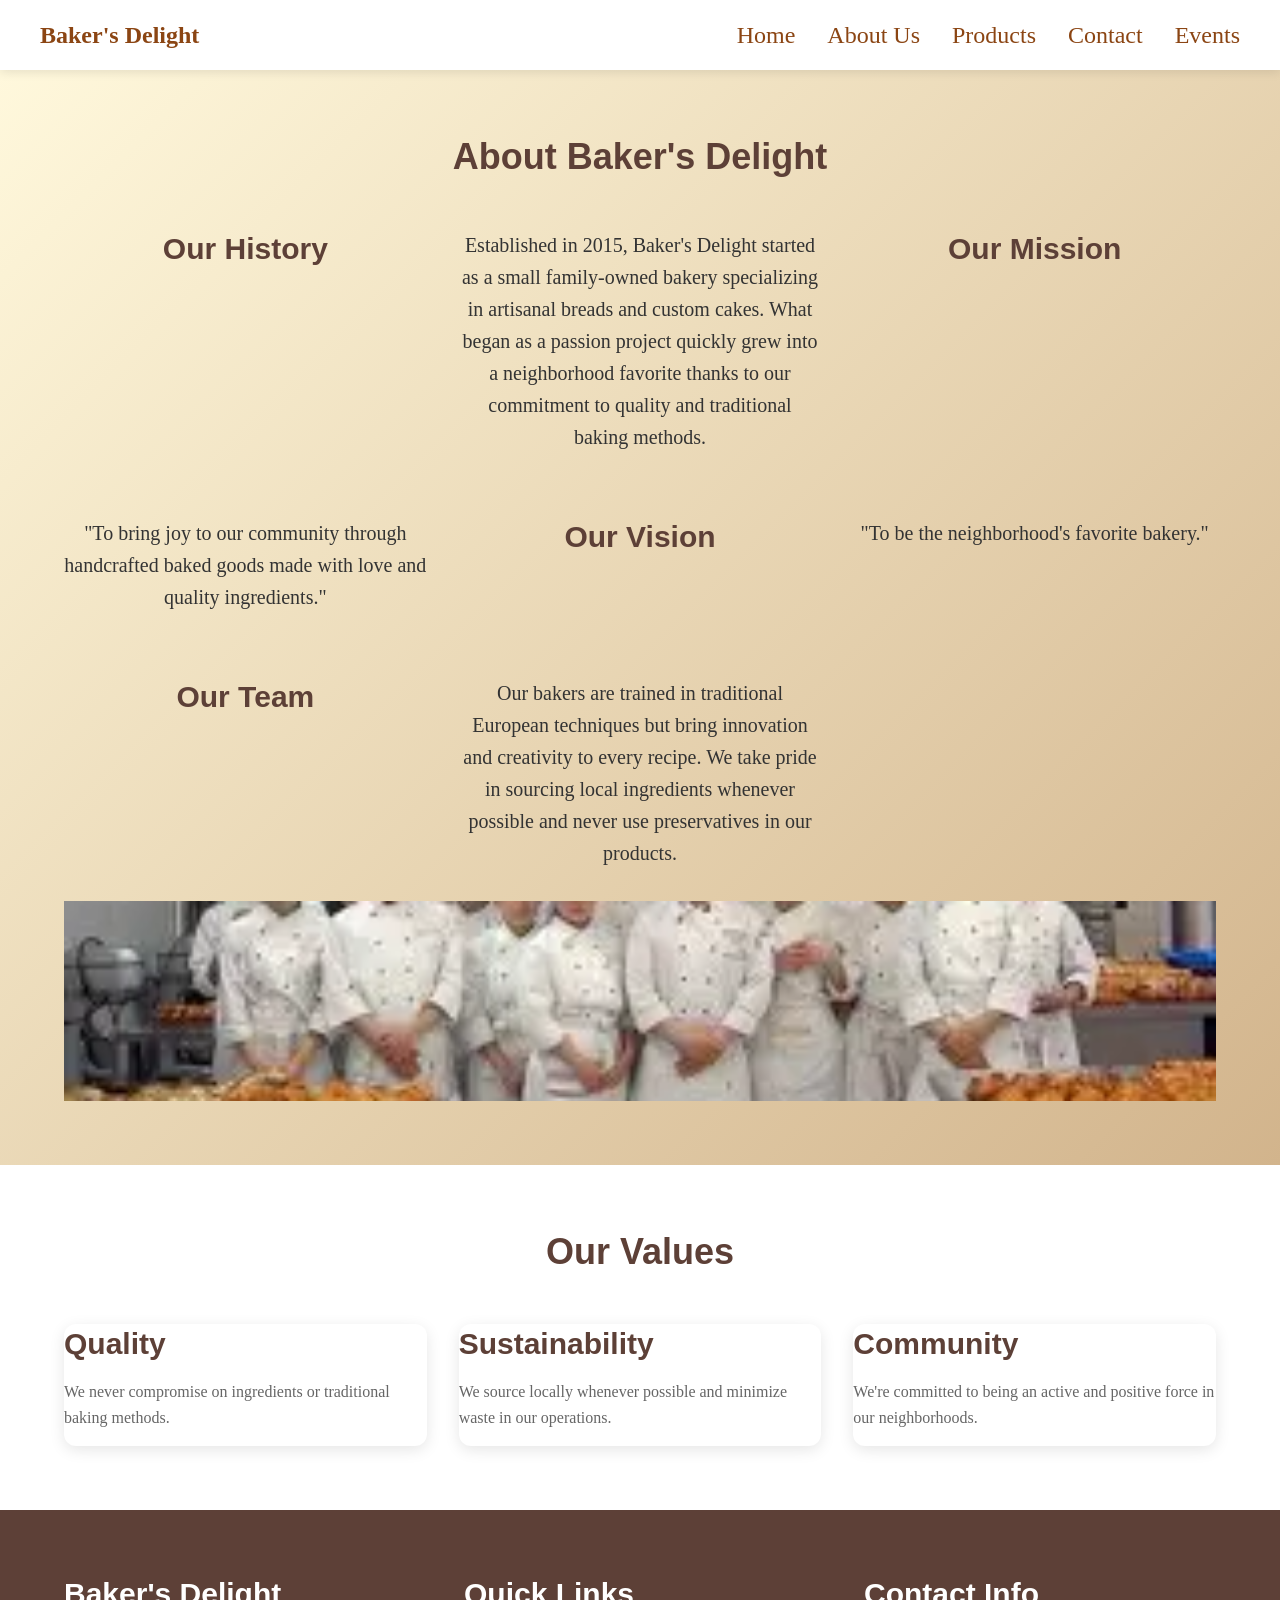
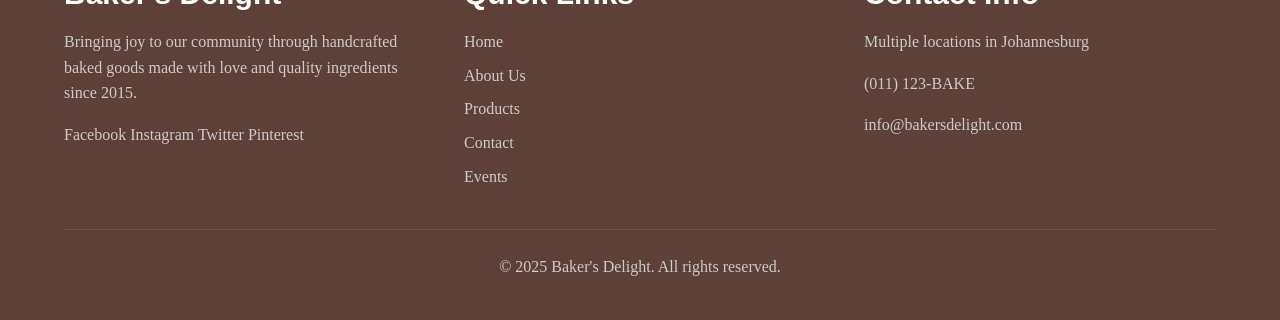
==== Bakers Delight/about.html @ 1e137101 "Add files via upload" ====
<!DOCTYPE html>
<html lang="en">
<head>
    <meta charset="UTF-8">
    <meta name="viewport" content="width=device-width, initial-scale=1.0">
    <link rel="stylesheet" href="css/style.css">
    <title>About Us - Baker's Delight</title>
</head>
<body>
    <!-- Header -->
    <header>
        <div>
            <a href="index.html">Baker's Delight</a>
            <nav>
                <ul>
                    <li><a href="index.html">Home</a></li>
                    <li><a href="about.html">About Us</a></li>
                    <li><a href="products.html">Products</a></li>
                    <li><a href="contact.html">Contact</a></li>
                    <li><a href="events.html">Events</a></li>
                </ul>
            </nav>
        </div>
    </header>

    <!-- About Content -->
    <section>
        <h2>About Baker's Delight</h2>
        <div>
            <div>
                <h3>Our History</h3>
                <p>Established in 2015, Baker's Delight started as a small family-owned bakery specializing in artisanal breads and custom cakes. What began as a passion project quickly grew into a neighborhood favorite thanks to our commitment to quality and traditional baking methods.</p>
                
                <h3>Our Mission</h3>
                <p>"To bring joy to our community through handcrafted baked goods made with love and quality ingredients."</p>
                
                <h3>Our Vision</h3>
                <p>"To be the neighborhood's favorite bakery."</p>
                
                <h3>Our Team</h3>
                <p>Our bakers are trained in traditional European techniques but bring innovation and creativity to every recipe. We take pride in sourcing local ingredients whenever possible and never use preservatives in our products.</p>
            </div>
            <div>
                <img src="images/Baker's Delight Team.webp" alt="Baker's Delight team" width="100%">
            </div>
        </div>
    </section>
    
    <section>
        <div>
            <h2>Our Values</h2>
            <div>
                <div>
                    <h3>Quality</h3>
                    <p>We never compromise on ingredients or traditional baking methods.</p>
                </div>
                <div>
                    <h3>Sustainability</h3>
                    <p>We source locally whenever possible and minimize waste in our operations.</p>
                </div>
                <div>
                    <h3>Community</h3>
                    <p>We're committed to being an active and positive force in our neighborhoods.</p>
                </div>
            </div>
        </div>
    </section>

    <!-- Footer -->
    <footer>
        <div>
            <div>
                <div>
                    <h3>Baker's Delight</h3>
                    <p>Bringing joy to our community through handcrafted baked goods made with love and quality ingredients since 2015.</p>
                    <div>
                        <a href="#">Facebook</a>
                        <a href="#">Instagram</a>
                        <a href="#">Twitter</a>
                        <a href="#">Pinterest</a>
                    </div>
                </div>
                <div>
                    <h3>Quick Links</h3>
                    <ul>
                        <li><a href="index.html">Home</a></li>
                        <li><a href="about.html">About Us</a></li>
                        <li><a href="products.html">Products</a></li>
                        <li><a href="contact.html">Contact</a></li>
                        <li><a href="events.html">Events</a></li>
                    </ul>
                </div>
                <div>
                    <h3>Contact Info</h3>
                    <p>Multiple locations in Johannesburg</p>
                    <p>(011) 123-BAKE</p>
                    <p>info@bakersdelight.com</p>
                </div>
            </div>
            <div>
                <p>&copy; 2025 Baker's Delight. All rights reserved.</p>
            </div>
        </div>
    </footer>
</body>
</html>
---- Bakers Delight/css/style.css ----
/* ===== CSS RESET & BASE STYLES ===== */
* {
    margin: 0;
    padding: 0;
    box-sizing: border-box;
}

:root {
    /* ===== COLOR SCHEME ===== */
    --primary-color: #8B4513; /* SaddleBrown - Warm bakery tone */
    --secondary-color: #D2B48C; /* Tan - Light neutral */
    --accent-color: #A52A2A; /* Brown - Rich accent */
    --light-color: #FFF8DC; /* Cornsilk - Light background */
    --dark-color: #5D4037; /* Dark Brown */
    --text-color: #333333;
    --text-light: #666666;
    --white: #FFFFFF;
    
    /* ===== TYPOGRAPHY SCALE ===== */
    --fs-xs: 0.75rem;   /* 12px */
    --fs-sm: 0.875rem;  /* 14px */
    --fs-base: 1rem;    /* 16px */
    --fs-md: 1.125rem;  /* 18px */
    --fs-lg: 1.25rem;   /* 20px */
    --fs-xl: 1.5rem;    /* 24px */
    --fs-2xl: 1.875rem; /* 30px */
    --fs-3xl: 2.25rem;  /* 36px */
    --fs-4xl: 3rem;     /* 48px */
    
    /* ===== SPACING ===== */
    --space-xs: 0.5rem;   /* 8px */
    --space-sm: 1rem;     /* 16px */
    --space-md: 1.5rem;   /* 24px */
    --space-lg: 2rem;     /* 32px */
    --space-xl: 3rem;     /* 48px */
    --space-2xl: 4rem;    /* 64px */
    
    /* ===== BORDER RADIUS ===== */
    --border-radius: 8px;
    --border-radius-lg: 12px;
}

/* ===== BASE TYPOGRAPHY ===== */
body {
    font-family: 'Georgia', 'Times New Roman', serif;
    font-size: var(--fs-base);
    line-height: 1.6;
    color: var(--text-color);
    background-color: var(--white);
}

h1, h2, h3, h4, h5, h6 {
    font-family: 'Arial', 'Helvetica', sans-serif;
    font-weight: 700;
    line-height: 1.3;
    margin-bottom: var(--space-sm);
    color: var(--dark-color);
}

h1 { font-size: var(--fs-4xl); }
h2 { font-size: var(--fs-3xl); }
h3 { font-size: var(--fs-2xl); }
h4 { font-size: var(--fs-xl); }
h5 { font-size: var(--fs-lg); }
h6 { font-size: var(--fs-md); }

p {
    margin-bottom: var(--space-sm);
    color: var(--text-light);
}

a {
    color: var(--primary-color);
    text-decoration: none;
    transition: color 0.3s ease;
}

a:hover {
    color: var(--accent-color);
}

/* ===== LAYOUT CONTAINERS ===== */
.container {
    max-width: 1200px;
    margin: 0 auto;
    padding: 0 var(--space-md);
}

body > div,
header > div,
section > div,
footer > div {
    max-width: 1200px;
    margin: 0 auto;
    padding: 0 var(--space-md);
}

/* ===== HEADER STYLES ===== */
header {
    background-color: var(--white);
    box-shadow: 0 2px 10px rgba(0,0,0,0.1);
    position: sticky;
    top: 0;
    z-index: 1000;
}

header > div {
    display: flex;
    justify-content: space-between;
    align-items: center;
    padding: var(--space-sm) 0;
}

header a {
    font-size: var(--fs-xl);
    font-weight: bold;
    color: var(--primary-color);
}

nav ul {
    display: flex;
    list-style: none;
    gap: var(--space-lg);
}

nav a {
    font-weight: 500;
    padding: var(--space-xs) 0;
    position: relative;
}

nav a:hover {
    color: var(--accent-color);
}

nav a::after {
    content: '';
    position: absolute;
    bottom: 0;
    left: 0;
    width: 0;
    height: 2px;
    background-color: var(--accent-color);
    transition: width 0.3s ease;
}

nav a:hover::after {
    width: 100%;
}

/* ===== HERO SECTION (First section on homepage) ===== */
body > section:first-of-type {
    background: linear-gradient(135deg, var(--light-color) 0%, var(--secondary-color) 100%);
    padding: var(--space-2xl) 0;
    text-align: center;
}

body > section:first-of-type h1 {
    font-size: var(--fs-4xl);
    margin-bottom: var(--space-md);
    color: var(--dark-color);
}

body > section:first-of-type p {
    font-size: var(--fs-lg);
    max-width: 600px;
    margin: 0 auto var(--space-lg);
    color: var(--text-color);
}

body > section:first-of-type a {
    display: inline-block;
    background-color: var(--primary-color);
    color: var(--white);
    padding: var(--space-sm) var(--space-lg);
    border-radius: var(--border-radius);
    font-weight: bold;
    transition: all 0.3s ease;
}

body > section:first-of-type a:hover {
    background-color: var(--accent-color);
    transform: translateY(-2px);
    box-shadow: 0 4px 15px rgba(0,0,0,0.2);
}

/* ===== GENERAL SECTION STYLES ===== */
section {
    padding: var(--space-2xl) 0;
}

section h2 {
    text-align: center;
    margin-bottom: var(--space-xl);
}

/* ===== FEATURED PRODUCTS/SPECIALTIES (Homepage) ===== */
section > div > div {
    display: grid;
    grid-template-columns: repeat(auto-fit, minmax(280px, 1fr));
    gap: var(--space-lg);
}

section > div > div > div {
    background: var(--white);
    border-radius: var(--border-radius-lg);
    overflow: hidden;
    box-shadow: 0 4px 15px rgba(0,0,0,0.1);
    transition: transform 0.3s ease;
}

section > div > div > div:hover {
    transform: translateY(-5px);
}

section img {
    width: 100%;
    height: 200px;
    object-fit: cover;
}

section > div > div > div > div:last-child {
    padding: var(--space-md);
}

/* ===== ABOUT PREVIEW/STORY SECTION (Homepage) ===== */
section:nth-of-type(3) {
    background-color: var(--light-color);
}

section:nth-of-type(3) > div {
    display: grid;
    grid-template-columns: 1fr 1fr;
    gap: var(--space-xl);
    align-items: center;
}

section:nth-of-type(3) img {
    width: 100%;
    border-radius: var(--border-radius-lg);
    box-shadow: 0 4px 15px rgba(0,0,0,0.1);
}

/* ===== LOCATIONS SECTION (Homepage) ===== */
section:nth-of-type(4) > div > p {
    text-align: center;
    margin-bottom: var(--space-xl);
}

section:nth-of-type(4) > div > div {
    display: grid;
    grid-template-columns: repeat(auto-fit, minmax(250px, 1fr));
    gap: var(--space-lg);
}

section:nth-of-type(4) > div > div > div {
    text-align: center;
    padding: var(--space-md);
    background: var(--white);
    border-radius: var(--border-radius);
    box-shadow: 0 2px 10px rgba(0,0,0,0.1);
}

/* ===== PRODUCTS PAGE SPECIFIC STYLES ===== */
.products-section h3 {
    margin-top: var(--space-xl);
    padding-bottom: var(--space-sm);
    border-bottom: 2px solid var(--secondary-color);
}

.products-section > div > div {
    display: grid;
    grid-template-columns: repeat(auto-fit, minmax(300px, 1fr));
    gap: var(--space-lg);
    margin-bottom: var(--space-xl);
}

.products-section > div > div > div {
    background: var(--white);
    border-radius: var(--border-radius);
    overflow: hidden;
    box-shadow: 0 2px 10px rgba(0,0,0,0.1);
    transition: transform 0.3s ease;
}

.products-section > div > div > div:hover {
    transform: translateY(-3px);
}

.products-section > div > div > div img {
    width: 100%;
    height: 200px;
    object-fit: cover;
}

.products-section > div > div > div > div:last-child {
    padding: var(--space-md);
}

.products-section > div > div > div > div:last-child > div {
    display: flex;
    justify-content: space-between;
    align-items: center;
    margin-top: var(--space-sm);
}

.products-section > div > div > div > div:last-child a {
    background-color: var(--primary-color);
    color: var(--white);
    padding: var(--space-xs) var(--space-md);
    border-radius: var(--border-radius);
    font-weight: bold;
    transition: all 0.3s ease;
}

.products-section > div > div > div > div:last-child a:hover {
    background-color: var(--accent-color);
}

/* ===== EVENTS PAGE SPECIFIC STYLES ===== */
.events-section > div > div > div {
    background: var(--white);
    padding: var(--space-md);
    border-radius: var(--border-radius);
    box-shadow: 0 2px 10px rgba(0,0,0,0.1);
    margin-bottom: var(--space-md);
}

.events-section > div > div > div > div:first-child {
    background-color: var(--primary-color);
    color: var(--white);
    padding: var(--space-xs) var(--space-sm);
    border-radius: var(--border-radius);
    display: inline-block;
    margin-bottom: var(--space-sm);
    font-weight: bold;
}

/* ===== CONTACT PAGE SPECIFIC STYLES ===== */
.contact-section > div {
    display: grid;
    grid-template-columns: 1fr 1fr;
    gap: var(--space-xl);
}

.contact-section > div > div > div {
    display: grid;
    grid-template-columns: repeat(auto-fit, minmax(250px, 1fr));
    gap: var(--space-md);
    margin-top: var(--space-md);
}

.contact-section > div > div > div > div {
    background: var(--white);
    padding: var(--space-md);
    border-radius: var(--border-radius);
    box-shadow: 0 2px 10px rgba(0,0,0,0.1);
}

/* ===== FORM STYLES ===== */
form {
    display: flex;
    flex-direction: column;
    gap: var(--space-md);
}

form div {
    display: flex;
    flex-direction: column;
}

label {
    margin-bottom: var(--space-xs);
    font-weight: bold;
}

input, select, textarea {
    padding: var(--space-sm);
    border: 1px solid #ddd;
    border-radius: var(--border-radius);
    font-family: inherit;
    font-size: var(--fs-base);
    transition: border-color 0.3s ease;
}

input:focus, select:focus, textarea:focus {
    outline: none;
    border-color: var(--primary-color);
}

button {
    background-color: var(--primary-color);
    color: var(--white);
    padding: var(--space-sm) var(--space-lg);
    border: none;
    border-radius: var(--border-radius);
    font-size: var(--fs-md);
    font-weight: bold;
    cursor: pointer;
    transition: all 0.3s ease;
}

button:hover {
    background-color: var(--accent-color);
    transform: translateY(-2px);
}

/* ===== FOOTER STYLES ===== */
footer {
    background-color: var(--dark-color);
    color: var(--white);
    padding: var(--space-2xl) 0 var(--space-md);
}

footer > div > div:first-child {
    display: grid;
    grid-template-columns: repeat(auto-fit, minmax(250px, 1fr));
    gap: var(--space-xl);
    margin-bottom: var(--space-lg);
}

footer h3 {
    color: var(--white);
    margin-bottom: var(--space-sm);
}

footer p, footer a {
    color: #ccc;
}

footer a:hover {
    color: var(--white);
}

footer ul {
    list-style: none;
}

footer ul li {
    margin-bottom: var(--space-xs);
}

footer > div > div:last-child {
    text-align: center;
    padding-top: var(--space-md);
    border-top: 1px solid rgba(255,255,255,0.1);
}

/* ===== RESPONSIVE DESIGN - TABLET ===== */
@media (max-width: 768px) {
    :root {
        --fs-4xl: 2.5rem;
        --fs-3xl: 2rem;
        --fs-2xl: 1.5rem;
    }
    
    header > div {
        flex-direction: column;
        gap: var(--space-md);
    }
    
    nav ul {
        flex-wrap: wrap;
        justify-content: center;
        gap: var(--space-md);
    }
    
    section:nth-of-type(3) > div,
    .contact-section > div {
        grid-template-columns: 1fr;
        gap: var(--space-lg);
    }
    
    section:nth-of-type(3) img {
        order: -1;
    }
    
    footer > div > div:first-child {
        grid-template-columns: 1fr;
        text-align: center;
    }
}

/* ===== RESPONSIVE DESIGN - MOBILE ===== */
@media (max-width: 480px) {
    :root {
        --fs-4xl: 2rem;
        --fs-3xl: 1.75rem;
        --fs-2xl: 1.25rem;
    }
    
    body > div,
    header > div,
    section > div,
    footer > div {
        padding: 0 var(--space-sm);
    }
    
    section {
        padding: var(--space-xl) 0;
    }
    
    section > div > div {
        grid-template-columns: 1fr;
    }
    
    nav ul {
        flex-direction: column;
        align-items: center;
        gap: var(--space-sm);
    }
}

/* ===== RESPONSIVE IMAGES ===== */
img {
    max-width: 100%;
    height: auto;
}

/* ===== ACCESSIBILITY ===== */
@media (prefers-reduced-motion: reduce) {
    *, *::before, *::after {
        animation-duration: 0.01ms !important;
        animation-iteration-count: 1 !important;
        transition-duration: 0.01ms !important;
    }
}

/* ===== FOCUS STYLES FOR ACCESSIBILITY ===== */
a:focus, button:focus, input:focus, select:focus, textarea:focus {
    outline: 2px solid var(--primary-color);
    outline-offset: 2px;
}
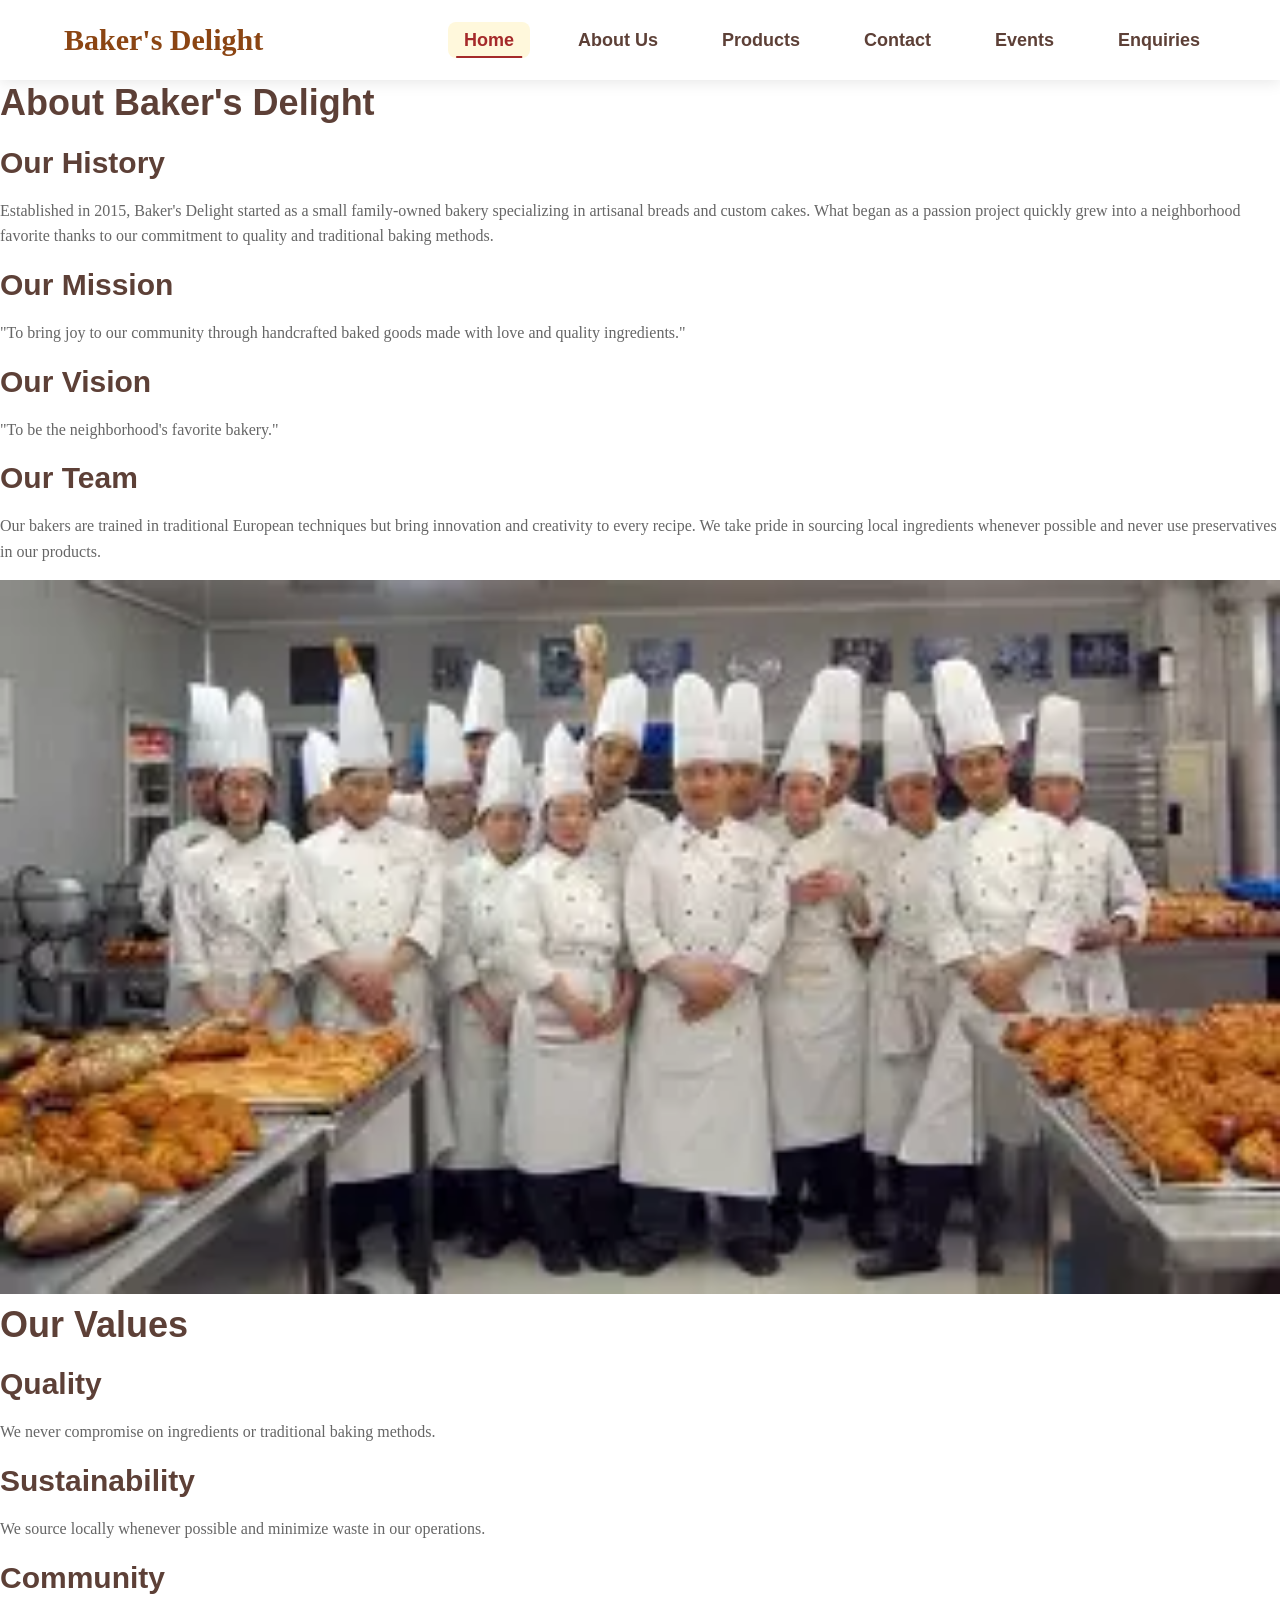
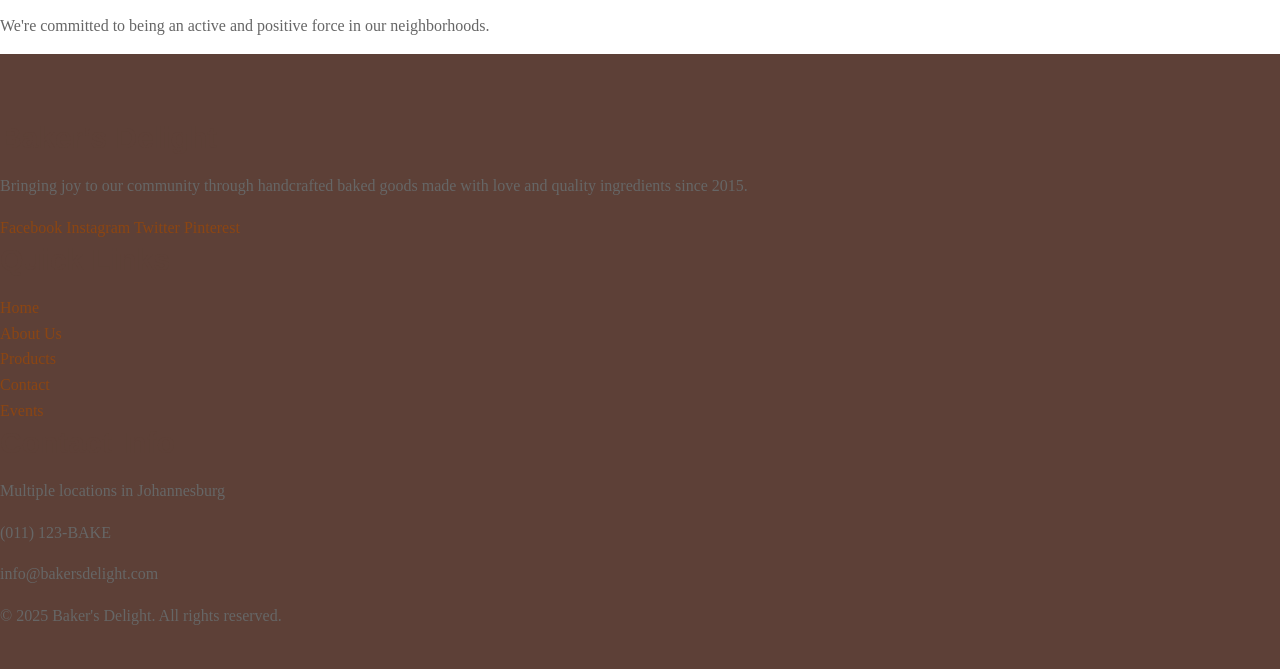
==== commit 116f7932: "Add files via upload" ====
--- a/Bakers Delight/about.html
+++ b/Bakers Delight/about.html
@@ -2,26 +2,32 @@
 <html lang="en">
 <head>
     <meta charset="UTF-8">
-    <meta name="viewport" content="width=device-width, initial-scale=1.0">
-    <link rel="stylesheet" href="css/style.css">
-    <title>About Us - Baker's Delight</title>
+<meta name="viewport" content="width=device-width, initial-scale=1.0">
+<title>Our Story - Baker's Delight | Artisanal Bakery Journey</title>
+<meta name="description" content="Discover Baker's Delight's story - from family bakery to Johannesburg favorite. Learn about our mission, values, and commitment to traditional baking methods since 2015.">
+<meta name="keywords" content="bakery story, about us, family bakery, traditional baking, Johannesburg, mission, values, quality ingredients">
+<meta name="author" content="Baker's Delight">
+<link rel="stylesheet" href="css/style.css">
 </head>
 <body>
     <!-- Header -->
     <header>
-        <div>
-            <a href="index.html">Baker's Delight</a>
-            <nav>
-                <ul>
+    <div class="container">
+        <div class="nav-wrapper">
+            <a href="index.html" class="logo">Baker's Delight</a>
+            <nav class="main-nav">
+                <ul class="nav-menu">
                     <li><a href="index.html">Home</a></li>
                     <li><a href="about.html">About Us</a></li>
                     <li><a href="products.html">Products</a></li>
                     <li><a href="contact.html">Contact</a></li>
                     <li><a href="events.html">Events</a></li>
+                    <li><a href="enquiry.html">Enquiries</a></li>
                 </ul>
             </nav>
         </div>
-    </header>
+    </div>
+</header>
 
     <!-- About Content -->
     <section>
@@ -103,4 +109,4 @@
         </div>
     </footer>
 </body>
-</html>
+</html>
--- a/Bakers Delight/css/style.css
+++ b/Bakers Delight/css/style.css
@@ -7,40 +7,40 @@
 
 :root {
     /* ===== COLOR SCHEME ===== */
-    --primary-color: #8B4513; /* SaddleBrown - Warm bakery tone */
-    --secondary-color: #D2B48C; /* Tan - Light neutral */
-    --accent-color: #A52A2A; /* Brown - Rich accent */
-    --light-color: #FFF8DC; /* Cornsilk - Light background */
-    --dark-color: #5D4037; /* Dark Brown */
+    --primary-color: #8B4513;
+    --secondary-color: #D2B48C;
+    --accent-color: #A52A2A;
+    --light-color: #FFF8DC;
+    --dark-color: #5D4037;
     --text-color: #333333;
     --text-light: #666666;
     --white: #FFFFFF;
     
     /* ===== TYPOGRAPHY SCALE ===== */
-    --fs-xs: 0.75rem;   /* 12px */
-    --fs-sm: 0.875rem;  /* 14px */
-    --fs-base: 1rem;    /* 16px */
-    --fs-md: 1.125rem;  /* 18px */
-    --fs-lg: 1.25rem;   /* 20px */
-    --fs-xl: 1.5rem;    /* 24px */
-    --fs-2xl: 1.875rem; /* 30px */
-    --fs-3xl: 2.25rem;  /* 36px */
-    --fs-4xl: 3rem;     /* 48px */
+    --fs-xs: 0.75rem;
+    --fs-sm: 0.875rem;
+    --fs-base: 1rem;
+    --fs-md: 1.125rem;
+    --fs-lg: 1.25rem;
+    --fs-xl: 1.5rem;
+    --fs-2xl: 1.875rem;
+    --fs-3xl: 2.25rem;
+    --fs-4xl: 3rem;
     
     /* ===== SPACING ===== */
-    --space-xs: 0.5rem;   /* 8px */
-    --space-sm: 1rem;     /* 16px */
-    --space-md: 1.5rem;   /* 24px */
-    --space-lg: 2rem;     /* 32px */
-    --space-xl: 3rem;     /* 48px */
-    --space-2xl: 4rem;    /* 64px */
+    --space-xs: 0.5rem;
+    --space-sm: 1rem;
+    --space-md: 1.5rem;
+    --space-lg: 2rem;
+    --space-xl: 3rem;
+    --space-2xl: 4rem;
     
     /* ===== BORDER RADIUS ===== */
     --border-radius: 8px;
     --border-radius-lg: 12px;
 }
 
-/* ===== BASE TYPOGRAPHY ===== */
+/* ===== BASE STYLES ===== */
 body {
     font-family: 'Georgia', 'Times New Roman', serif;
     font-size: var(--fs-base);
@@ -86,89 +86,162 @@
     padding: 0 var(--space-md);
 }
 
-body > div,
-header > div,
-section > div,
-footer > div {
-    max-width: 1200px;
-    margin: 0 auto;
-    padding: 0 var(--space-md);
-}
-
-/* ===== HEADER STYLES ===== */
+/* ===== CONSISTENT HEADER & NAVIGATION STYLES ===== */
 header {
     background-color: var(--white);
-    box-shadow: 0 2px 10px rgba(0,0,0,0.1);
+    box-shadow: 0 2px 15px rgba(0,0,0,0.1);
     position: sticky;
     top: 0;
     z-index: 1000;
-}
-
-header > div {
+    padding: 0;
+}
+
+header .container {
+    padding: 0 var(--space-md);
+}
+
+.nav-wrapper {
     display: flex;
     justify-content: space-between;
     align-items: center;
     padding: var(--space-sm) 0;
 }
 
-header a {
-    font-size: var(--fs-xl);
+.logo {
+    font-size: var(--fs-2xl);
     font-weight: bold;
     color: var(--primary-color);
-}
-
-nav ul {
+    text-decoration: none;
+    transition: color 0.3s ease;
+}
+
+.logo:hover {
+    color: var(--accent-color);
+}
+
+.main-nav {
+    display: flex;
+    align-items: center;
+}
+
+.nav-menu {
     display: flex;
     list-style: none;
     gap: var(--space-lg);
-}
-
-nav a {
-    font-weight: 500;
-    padding: var(--space-xs) 0;
+    margin: 0;
+    padding: 0;
+}
+
+.nav-menu li {
+    margin: 0;
+}
+
+.nav-menu a {
+    font-family: 'Arial', 'Helvetica', sans-serif;
+    font-weight: 600;
+    font-size: var(--fs-md);
+    color: var(--dark-color);
+    text-decoration: none;
+    padding: var(--space-xs) var(--space-sm);
+    border-radius: var(--border-radius);
+    transition: all 0.3s ease;
     position: relative;
 }
 
-nav a:hover {
+.nav-menu a:hover {
     color: var(--accent-color);
-}
-
-nav a::after {
+    background-color: var(--light-color);
+}
+
+.nav-menu a::after {
     content: '';
     position: absolute;
     bottom: 0;
-    left: 0;
+    left: 50%;
     width: 0;
     height: 2px;
     background-color: var(--accent-color);
-    transition: width 0.3s ease;
-}
-
-nav a:hover::after {
-    width: 100%;
-}
-
-/* ===== HERO SECTION (First section on homepage) ===== */
-body > section:first-of-type {
+    transition: all 0.3s ease;
+    transform: translateX(-50%);
+}
+
+.nav-menu a:hover::after {
+    width: 80%;
+}
+
+/* Current page highlight */
+.nav-menu a[href*="index.html"]:not([href*="enquiry"]):not([href*="products"]):not([href*="about"]):not([href*="contact"]):not([href*="events"]),
+.nav-menu a[aria-current="page"] {
+    color: var(--accent-color);
+    background-color: var(--light-color);
+}
+
+.nav-menu a[href*="index.html"]:not([href*="enquiry"]):not([href*="products"]):not([href*="about"]):not([href*="contact"]):not([href*="events"])::after,
+.nav-menu a[aria-current="page"]::after {
+    width: 80%;
+    background-color: var(--accent-color);
+}
+
+/* ===== RESPONSIVE NAVIGATION ===== */
+@media (max-width: 768px) {
+    .nav-wrapper {
+        flex-direction: column;
+        gap: var(--space-md);
+        padding: var(--space-md) 0;
+    }
+    
+    .nav-menu {
+        flex-wrap: wrap;
+        justify-content: center;
+        gap: var(--space-md);
+    }
+    
+    .logo {
+        font-size: var(--fs-xl);
+    }
+}
+
+@media (max-width: 480px) {
+    .nav-menu {
+        flex-direction: column;
+        align-items: center;
+        gap: var(--space-sm);
+        width: 100%;
+    }
+    
+    .nav-menu a {
+        display: block;
+        width: 100%;
+        text-align: center;
+        padding: var(--space-sm);
+    }
+    
+    header .container {
+        padding: 0 var(--space-sm);
+    }
+}
+
+/* ===== HERO SECTION ===== */
+.hero {
     background: linear-gradient(135deg, var(--light-color) 0%, var(--secondary-color) 100%);
     padding: var(--space-2xl) 0;
     text-align: center;
 }
 
-body > section:first-of-type h1 {
+.hero h1 {
     font-size: var(--fs-4xl);
     margin-bottom: var(--space-md);
     color: var(--dark-color);
 }
 
-body > section:first-of-type p {
+.hero p {
     font-size: var(--fs-lg);
     max-width: 600px;
     margin: 0 auto var(--space-lg);
     color: var(--text-color);
 }
 
-body > section:first-of-type a {
+.cta-button {
     display: inline-block;
     background-color: var(--primary-color);
     color: var(--white);
@@ -178,30 +251,29 @@
     transition: all 0.3s ease;
 }
 
-body > section:first-of-type a:hover {
+.cta-button:hover {
     background-color: var(--accent-color);
     transform: translateY(-2px);
     box-shadow: 0 4px 15px rgba(0,0,0,0.2);
 }
 
-/* ===== GENERAL SECTION STYLES ===== */
-section {
+/* ===== FEATURED PRODUCTS ===== */
+.featured-products {
     padding: var(--space-2xl) 0;
 }
 
-section h2 {
+.featured-products h2 {
     text-align: center;
     margin-bottom: var(--space-xl);
 }
 
-/* ===== FEATURED PRODUCTS/SPECIALTIES (Homepage) ===== */
-section > div > div {
+.products-grid {
     display: grid;
     grid-template-columns: repeat(auto-fit, minmax(280px, 1fr));
     gap: var(--space-lg);
 }
 
-section > div > div > div {
+.product-card {
     background: var(--white);
     border-radius: var(--border-radius-lg);
     overflow: hidden;
@@ -209,51 +281,61 @@
     transition: transform 0.3s ease;
 }
 
-section > div > div > div:hover {
+.product-card:hover {
     transform: translateY(-5px);
 }
 
-section img {
+.product-image img {
     width: 100%;
     height: 200px;
     object-fit: cover;
 }
 
-section > div > div > div > div:last-child {
+.product-info {
     padding: var(--space-md);
 }
 
-/* ===== ABOUT PREVIEW/STORY SECTION (Homepage) ===== */
-section:nth-of-type(3) {
+/* ===== ABOUT PREVIEW ===== */
+.about-preview {
     background-color: var(--light-color);
-}
-
-section:nth-of-type(3) > div {
+    padding: var(--space-2xl) 0;
+}
+
+.about-content {
     display: grid;
     grid-template-columns: 1fr 1fr;
     gap: var(--space-xl);
     align-items: center;
 }
 
-section:nth-of-type(3) img {
+.about-image img {
     width: 100%;
     border-radius: var(--border-radius-lg);
     box-shadow: 0 4px 15px rgba(0,0,0,0.1);
 }
 
-/* ===== LOCATIONS SECTION (Homepage) ===== */
-section:nth-of-type(4) > div > p {
+/* ===== LOCATIONS PREVIEW ===== */
+.locations-preview {
+    padding: var(--space-2xl) 0;
+}
+
+.locations-preview h2 {
+    text-align: center;
+    margin-bottom: var(--space-md);
+}
+
+.locations-preview > .container > p {
     text-align: center;
     margin-bottom: var(--space-xl);
 }
 
-section:nth-of-type(4) > div > div {
+.locations-grid {
     display: grid;
     grid-template-columns: repeat(auto-fit, minmax(250px, 1fr));
     gap: var(--space-lg);
 }
 
-section:nth-of-type(4) > div > div > div {
+.locations-grid .location-card {
     text-align: center;
     padding: var(--space-md);
     background: var(--white);
@@ -261,100 +343,264 @@
     box-shadow: 0 2px 10px rgba(0,0,0,0.1);
 }
 
-/* ===== PRODUCTS PAGE SPECIFIC STYLES ===== */
-.products-section h3 {
-    margin-top: var(--space-xl);
-    padding-bottom: var(--space-sm);
-    border-bottom: 2px solid var(--secondary-color);
-}
-
-.products-section > div > div {
-    display: grid;
-    grid-template-columns: repeat(auto-fit, minmax(300px, 1fr));
-    gap: var(--space-lg);
+/* ===== CONTACT PAGE STYLES ===== */
+.contact-section {
+    padding: var(--space-2xl) 0;
+}
+
+.contact-section h1 {
+    text-align: center;
+    margin-bottom: var(--space-md);
+}
+
+.contact-section > .container > p {
+    text-align: center;
+    font-size: var(--fs-lg);
     margin-bottom: var(--space-xl);
 }
 
-.products-section > div > div > div {
-    background: var(--white);
-    border-radius: var(--border-radius);
+/* Map Section */
+.map-section {
+    margin: var(--space-2xl) 0;
+    text-align: center;
+}
+
+.map-section h2 {
+    color: var(--primary-color);
+    margin-bottom: var(--space-lg);
+}
+
+.map-container {
+    border-radius: var(--border-radius-lg);
     overflow: hidden;
-    box-shadow: 0 2px 10px rgba(0,0,0,0.1);
-    transition: transform 0.3s ease;
-}
-
-.products-section > div > div > div:hover {
-    transform: translateY(-3px);
-}
-
-.products-section > div > div > div img {
-    width: 100%;
-    height: 200px;
-    object-fit: cover;
-}
-
-.products-section > div > div > div > div:last-child {
-    padding: var(--space-md);
-}
-
-.products-section > div > div > div > div:last-child > div {
-    display: flex;
-    justify-content: space-between;
-    align-items: center;
+    box-shadow: 0 8px 25px rgba(0,0,0,0.15);
+    margin-bottom: var(--space-md);
+    border: 3px solid var(--secondary-color);
+}
+
+.map-container iframe {
+    display: block;
+    border: none;
+}
+
+.map-note {
+    font-style: italic;
+    color: var(--text-light);
+    font-size: var(--fs-sm);
     margin-top: var(--space-sm);
 }
 
-.products-section > div > div > div > div:last-child a {
-    background-color: var(--primary-color);
-    color: var(--white);
-    padding: var(--space-xs) var(--space-md);
-    border-radius: var(--border-radius);
-    font-weight: bold;
-    transition: all 0.3s ease;
-}
-
-.products-section > div > div > div > div:last-child a:hover {
-    background-color: var(--accent-color);
-}
-
-/* ===== EVENTS PAGE SPECIFIC STYLES ===== */
-.events-section > div > div > div {
-    background: var(--white);
-    padding: var(--space-md);
-    border-radius: var(--border-radius);
-    box-shadow: 0 2px 10px rgba(0,0,0,0.1);
-    margin-bottom: var(--space-md);
-}
-
-.events-section > div > div > div > div:first-child {
-    background-color: var(--primary-color);
-    color: var(--white);
-    padding: var(--space-xs) var(--space-sm);
-    border-radius: var(--border-radius);
-    display: inline-block;
-    margin-bottom: var(--space-sm);
-    font-weight: bold;
-}
-
-/* ===== CONTACT PAGE SPECIFIC STYLES ===== */
-.contact-section > div {
+.contact-content {
     display: grid;
     grid-template-columns: 1fr 1fr;
     gap: var(--space-xl);
-}
-
-.contact-section > div > div > div {
+    margin-bottom: var(--space-2xl);
+}
+
+.contact-info h2 {
+    color: var(--primary-color);
+    margin-bottom: var(--space-md);
+}
+
+/* Locations Grid */
+.locations-grid {
+    display: grid;
+    grid-template-columns: repeat(auto-fit, minmax(280px, 1fr));
+    gap: var(--space-lg);
+    margin-top: var(--space-md);
+}
+
+.location-card {
+    background: var(--white);
+    padding: var(--space-lg);
+    border-radius: var(--border-radius);
+    box-shadow: 0 4px 15px rgba(0,0,0,0.1);
+    transition: transform 0.3s ease;
+    border-left: 4px solid var(--primary-color);
+}
+
+.location-card:hover {
+    transform: translateY(-5px);
+}
+
+.location-card h3 {
+    color: var(--primary-color);
+    margin-bottom: var(--space-sm);
+}
+
+.location-card p {
+    margin-bottom: var(--space-xs);
+    font-size: var(--fs-sm);
+}
+
+/* Location Features */
+.location-features {
+    margin-top: var(--space-sm);
+    display: flex;
+    flex-wrap: wrap;
+    gap: var(--space-xs);
+}
+
+.feature-tag {
+    background: var(--light-color);
+    color: var(--dark-color);
+    padding: 4px 8px;
+    border-radius: 20px;
+    font-size: var(--fs-xs);
+    font-weight: 500;
+}
+
+/* Contact Form */
+.contact-form-container {
+    background: var(--white);
+    padding: var(--space-xl);
+    border-radius: var(--border-radius);
+    box-shadow: 0 4px 20px rgba(0,0,0,0.1);
+}
+
+.contact-form-container h2 {
+    color: var(--primary-color);
+    margin-bottom: var(--space-lg);
+    text-align: center;
+}
+
+/* Contact Alternatives */
+.contact-alternatives {
+    background: var(--light-color);
+    padding: var(--space-xl);
+    border-radius: var(--border-radius);
+    margin-top: var(--space-xl);
+}
+
+.contact-alternatives h3 {
+    color: var(--primary-color);
+    text-align: center;
+    margin-bottom: var(--space-lg);
+}
+
+.contact-methods {
     display: grid;
     grid-template-columns: repeat(auto-fit, minmax(250px, 1fr));
+    gap: var(--space-lg);
+}
+
+.contact-method {
+    text-align: center;
+    padding: var(--space-md);
+}
+
+.contact-method h4 {
+    color: var(--primary-color);
+    margin-bottom: var(--space-sm);
+}
+
+.contact-method p {
+    margin-bottom: var(--space-xs);
+}
+
+/* FAQ Section */
+.faq-section {
+    background: var(--light-color);
+    padding: var(--space-2xl) 0;
+}
+
+.faq-section h2 {
+    text-align: center;
+    color: var(--primary-color);
+    margin-bottom: var(--space-xl);
+}
+
+.faq-grid {
+    display: grid;
+    grid-template-columns: repeat(auto-fit, minmax(350px, 1fr));
+    gap: var(--space-lg);
+}
+
+.faq-item {
+    background: var(--white);
+    padding: var(--space-lg);
+    border-radius: var(--border-radius);
+    box-shadow: 0 2px 10px rgba(0,0,0,0.1);
+}
+
+.faq-item h3 {
+    color: var(--primary-color);
+    font-size: var(--fs-lg);
+    margin-bottom: var(--space-sm);
+}
+
+.faq-item p {
+    color: var(--text-light);
+    line-height: 1.6;
+}
+
+/* ===== ENQUIRY PAGE STYLES ===== */
+.enquiry-section {
+    padding: var(--space-2xl) 0;
+}
+
+.enquiry-section h1 {
+    text-align: center;
+    margin-bottom: var(--space-md);
+}
+
+.enquiry-section > .container > p {
+    text-align: center;
+    font-size: var(--fs-lg);
+    margin-bottom: var(--space-xl);
+}
+
+.enquiry-container {
+    display: grid;
+    grid-template-columns: 1fr 1fr;
+    gap: var(--space-xl);
+}
+
+.enquiry-options h2 {
+    color: var(--primary-color);
+    margin-bottom: var(--space-lg);
+}
+
+.option-cards {
+    display: flex;
+    flex-direction: column;
     gap: var(--space-md);
-    margin-top: var(--space-md);
-}
-
-.contact-section > div > div > div > div {
+}
+
+.option-card {
     background: var(--white);
-    padding: var(--space-md);
+    padding: var(--space-lg);
     border-radius: var(--border-radius);
     box-shadow: 0 2px 10px rgba(0,0,0,0.1);
+    border-left: 4px solid var(--primary-color);
+}
+
+.option-card h3 {
+    color: var(--primary-color);
+    margin-bottom: var(--space-sm);
+}
+
+.option-card ul {
+    margin-top: var(--space-sm);
+    padding-left: var(--space-md);
+}
+
+.option-card li {
+    margin-bottom: var(--space-xs);
+    color: var(--text-light);
+}
+
+.enquiry-form {
+    background: var(--white);
+    padding: var(--space-xl);
+    border-radius: var(--border-radius);
+    box-shadow: 0 4px 20px rgba(0,0,0,0.1);
+}
+
+.enquiry-form h3 {
+    text-align: center;
+    margin-bottom: var(--space-lg);
+    color: var(--primary-color);
 }
 
 /* ===== FORM STYLES ===== */
@@ -364,19 +610,20 @@
     gap: var(--space-md);
 }
 
-form div {
+.form-group {
     display: flex;
     flex-direction: column;
 }
 
-label {
+.form-group label {
     margin-bottom: var(--space-xs);
     font-weight: bold;
+    color: var(--dark-color);
 }
 
 input, select, textarea {
     padding: var(--space-sm);
-    border: 1px solid #ddd;
+    border: 2px solid var(--secondary-color);
     border-radius: var(--border-radius);
     font-family: inherit;
     font-size: var(--fs-base);
@@ -388,21 +635,41 @@
     border-color: var(--primary-color);
 }
 
+textarea {
+    resize: vertical;
+    min-height: 120px;
+}
+
 button {
     background-color: var(--primary-color);
     color: var(--white);
-    padding: var(--space-sm) var(--space-lg);
+    padding: var(--space-md) var(--space-lg);
     border: none;
     border-radius: var(--border-radius);
     font-size: var(--fs-md);
     font-weight: bold;
     cursor: pointer;
     transition: all 0.3s ease;
+    margin-top: var(--space-sm);
 }
 
 button:hover {
     background-color: var(--accent-color);
     transform: translateY(-2px);
+}
+
+/* Checkbox Styles */
+.form-group label[for="newsletter"] {
+    display: flex;
+    align-items: center;
+    font-weight: normal;
+    cursor: pointer;
+}
+
+.form-group input[type="checkbox"] {
+    margin-right: var(--space-sm);
+    width: auto;
+    transform: scale(1.2);
 }
 
 /* ===== FOOTER STYLES ===== */
@@ -412,41 +679,72 @@
     padding: var(--space-2xl) 0 var(--space-md);
 }
 
-footer > div > div:first-child {
+.footer-content {
     display: grid;
     grid-template-columns: repeat(auto-fit, minmax(250px, 1fr));
     gap: var(--space-xl);
     margin-bottom: var(--space-lg);
 }
 
-footer h3 {
+.footer-section h3 {
     color: var(--white);
     margin-bottom: var(--space-sm);
 }
 
-footer p, footer a {
+.footer-section p, .footer-section a {
     color: #ccc;
 }
 
-footer a:hover {
+.footer-section a:hover {
     color: var(--white);
 }
 
-footer ul {
+.footer-section ul {
     list-style: none;
 }
 
-footer ul li {
+.footer-section li {
     margin-bottom: var(--space-xs);
 }
 
-footer > div > div:last-child {
+.social-links {
+    display: flex;
+    gap: var(--space-sm);
+    margin-top: var(--space-sm);
+    flex-wrap: wrap;
+}
+
+.social-links a {
+    padding: var(--space-xs) var(--space-sm);
+    background: rgba(255,255,255,0.1);
+    border-radius: var(--border-radius);
+    transition: background-color 0.3s ease;
+    font-size: var(--fs-sm);
+}
+
+.social-links a:hover {
+    background: rgba(255,255,255,0.2);
+}
+
+.footer-bottom {
     text-align: center;
     padding-top: var(--space-md);
     border-top: 1px solid rgba(255,255,255,0.1);
 }
 
-/* ===== RESPONSIVE DESIGN - TABLET ===== */
+/* ===== ANIMATIONS ===== */
+@keyframes pulse {
+    0% { transform: translate(-50%, -50%) scale(1); opacity: 0.3; }
+    50% { transform: translate(-50%, -50%) scale(1.5); opacity: 0.1; }
+    100% { transform: translate(-50%, -50%) scale(1); opacity: 0.3; }
+}
+
+@keyframes fadeIn {
+    from { opacity: 0; transform: translateY(20px); }
+    to { opacity: 1; transform: translateY(0); }
+}
+
+/* ===== RESPONSIVE DESIGN ===== */
 @media (max-width: 768px) {
     :root {
         --fs-4xl: 2.5rem;
@@ -454,34 +752,48 @@
         --fs-2xl: 1.5rem;
     }
     
-    header > div {
-        flex-direction: column;
-        gap: var(--space-md);
-    }
-    
-    nav ul {
-        flex-wrap: wrap;
-        justify-content: center;
-        gap: var(--space-md);
-    }
-    
-    section:nth-of-type(3) > div,
-    .contact-section > div {
+    .about-content,
+    .contact-content,
+    .enquiry-container {
         grid-template-columns: 1fr;
         gap: var(--space-lg);
     }
     
-    section:nth-of-type(3) img {
+    .about-image img {
         order: -1;
     }
     
-    footer > div > div:first-child {
+    .products-grid,
+    .locations-grid {
+        grid-template-columns: 1fr;
+    }
+    
+    .contact-methods {
+        grid-template-columns: 1fr;
+    }
+    
+    .faq-grid {
+        grid-template-columns: 1fr;
+    }
+    
+    .footer-content {
         grid-template-columns: 1fr;
         text-align: center;
     }
-}
-
-/* ===== RESPONSIVE DESIGN - MOBILE ===== */
+    
+    .contact-form-container,
+    .enquiry-form {
+        padding: var(--space-md);
+    }
+    
+    .map-container {
+        margin: 0 calc(-1 * var(--space-md));
+        border-radius: 0;
+        border-left: none;
+        border-right: none;
+    }
+}
+
 @media (max-width: 480px) {
     :root {
         --fs-4xl: 2rem;
@@ -489,10 +801,7 @@
         --fs-2xl: 1.25rem;
     }
     
-    body > div,
-    header > div,
-    section > div,
-    footer > div {
+    .container {
         padding: 0 var(--space-sm);
     }
     
@@ -500,21 +809,16 @@
         padding: var(--space-xl) 0;
     }
     
-    section > div > div {
-        grid-template-columns: 1fr;
-    }
-    
-    nav ul {
-        flex-direction: column;
-        align-items: center;
-        gap: var(--space-sm);
-    }
-}
-
-/* ===== RESPONSIVE IMAGES ===== */
-img {
-    max-width: 100%;
-    height: auto;
+    .location-card,
+    .faq-item,
+    .option-card {
+        padding: var(--space-md);
+    }
+    
+    .feature-tag {
+        font-size: 0.7rem;
+        padding: 3px 6px;
+    }
 }
 
 /* ===== ACCESSIBILITY ===== */
@@ -526,8 +830,7 @@
     }
 }
 
-/* ===== FOCUS STYLES FOR ACCESSIBILITY ===== */
 a:focus, button:focus, input:focus, select:focus, textarea:focus {
     outline: 2px solid var(--primary-color);
     outline-offset: 2px;
-}+}
